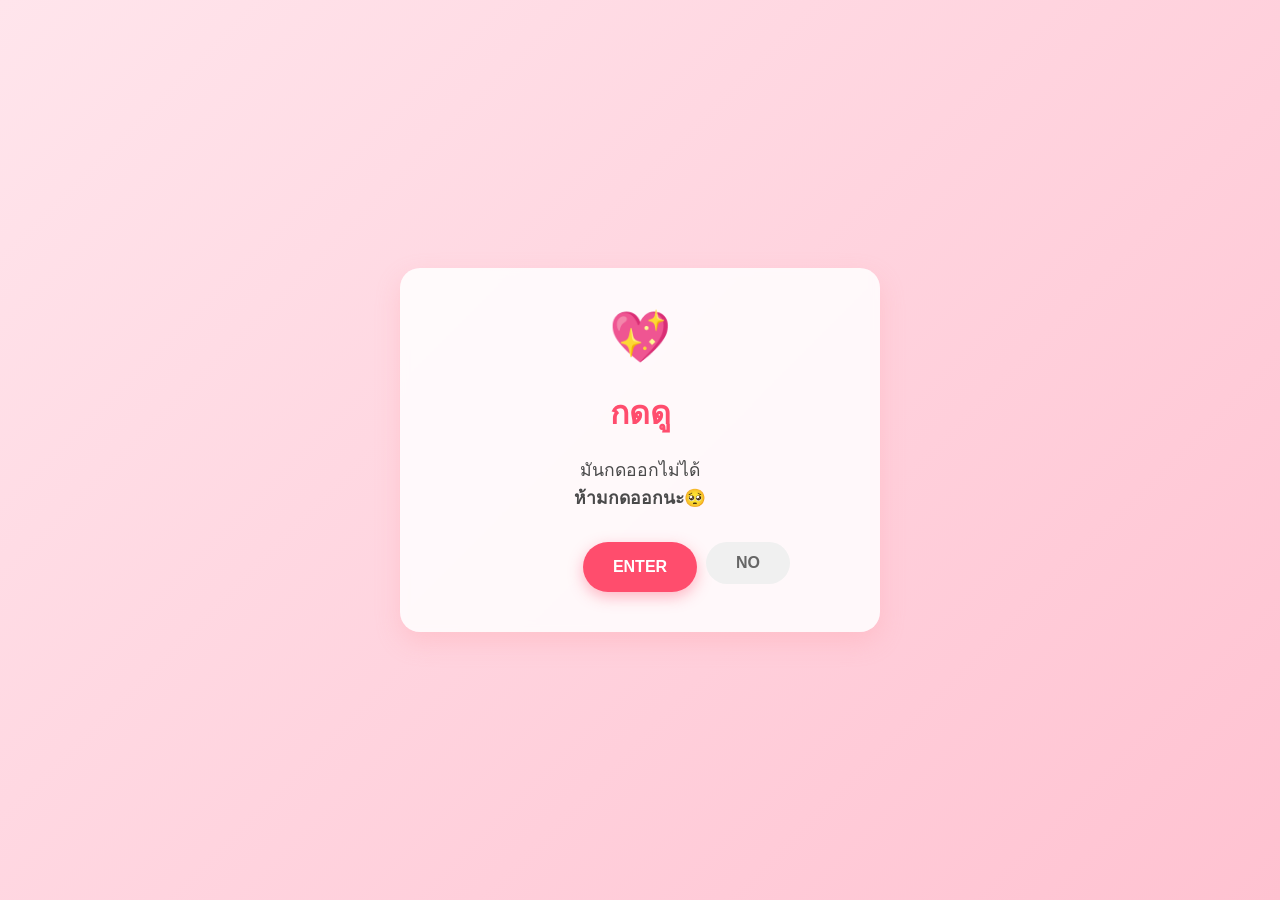
==== index.html @ c1c55401 "Add files via upload" ====
<!DOCTYPE html>
<html lang="th">
<head>
    <meta charset="UTF-8">
    <meta name="viewport" content="width=device-width, initial-scale=1.0">
    <title>มีอะไรจะบอกแหละ... 🤍</title>
    <style>
        body {
            font-family: 'Segoe UI', Tahoma, Geneva, Verdana, sans-serif;
            background: linear-gradient(135deg, #ffe5ec 0%, #ffc2d1 100%);
            height: 100vh;
            display: flex;
            justify-content: center;
            align-items: center;
            margin: 0;
            overflow: hidden;
        }

        .container {
            background-color: rgba(255, 255, 255, 0.85);
            padding: 40px;
            border-radius: 20px;
            box-shadow: 0 10px 25px rgba(255, 154, 162, 0.3);
            text-align: center;
            backdrop-filter: blur(5px);
            max-width: 400px;
            width: 90%;
            position: relative;
        }

        h1 {
            color: #ff4d6d;
            font-size: 2rem;
            margin-bottom: 10px;
        }

        p {
            color: #4a4a4a;
            font-size: 1.1rem;
            line-height: 1.6;
        }

        .heart {
            font-size: 50px;
            color: #ff4d6d;
            animation: heartbeat 1.2s infinite;
            margin-bottom: 20px;
        }

        @keyframes heartbeat {
            0% { transform: scale(1); }
            20% { transform: scale(1.1); }
            40% { transform: scale(1.05); }
            60% { transform: scale(1.15); }
            80% { transform: scale(1); }
            100% { transform: scale(1); }
        }

        .btn-group {
            display: flex;
            justify-content: center;
            gap: 20px;
            margin-top: 30px;
            height: 50px;
            position: relative;
        }

        button {
            padding: 12px 30px;
            font-size: 1rem;
            border: none;
            border-radius: 50px;
            cursor: pointer;
            transition: all 0.3s ease;
            font-weight: bold;
        }

        #yesBtn {
            background-color: #ff4d6d;
            color: white;
            box-shadow: 0 5px 15px rgba(255, 77, 109, 0.4);
        }

        #yesBtn:hover {
            background-color: #ff758f;
            transform: scale(1.05);
        }

        #noBtn {
            background-color: #f0f0f0;
            color: #666;
            position: absolute;
            right: 50px;
        }
    </style>
</head>
<body>

    <div class="container" id="mainContainer">
        <div class="heart">💖</div>
        <h1>กดดู</h1>
        <p>มันกดออกไม่ได้ <br><b>ห้ามกดออกนะ🥺</b></p>
        
        <div class="btn-group">
            <button id="yesBtn" onclick="goToLovePage()">ENTER</button>
            <button id="noBtn" onmouseover="moveButton()" onclick="moveButton()">NO</button>
        </div>
    </div>

    <script>
        function moveButton() {
            const noBtn = document.getElementById('noBtn');
            const container = document.getElementById('mainContainer');
            
            // คำนวณพื้นที่สูงสุดที่ปุ่มจะขยับได้ภายในกล่อง
            const maxWidth = container.clientWidth - noBtn.clientWidth - 40;
            const maxHeight = container.clientHeight - noBtn.clientHeight - 80;
            
            // สุ่มตำแหน่งใหม่
            const randomX = Math.floor(Math.random() * maxWidth) + 20;
            const randomY = Math.floor(Math.random() * maxHeight) + 20;
            
            noBtn.style.position = 'absolute';
            noBtn.style.left = randomX + 'px';
            noBtn.style.top = randomY + 'px';
        }

        // ฟังก์ชันสำหรับกดแล้วเด้งไปหน้า love animation.html
        function goToLovePage() {
            window.location.href = "love animation.html";
        }
    </script>
</body>
</html>
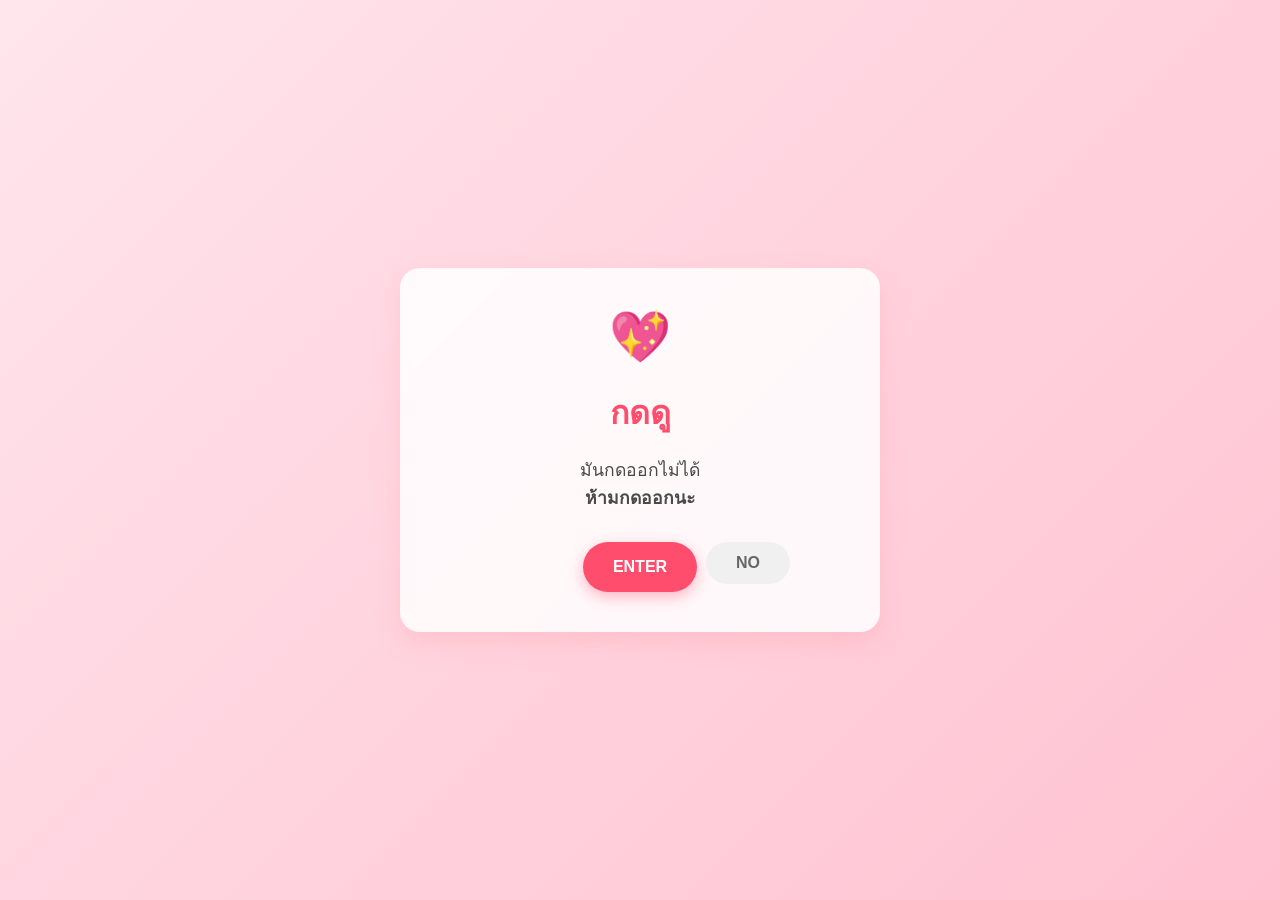
==== commit 9aeda26a: "Fix HTML encoding issues in index.html" ====
--- a/index.html
+++ b/index.html
@@ -99,7 +99,7 @@
     <div class="container" id="mainContainer">
         <div class="heart">💖</div>
         <h1>กดดู</h1>
-        <p>มันกดออกไม่ได้ <br><b>ห้ามกดออกนะ🥺</b></p>
+        <p>มันกดออกไม่ได้ <br><b>ห้ามกดออกนะ</b></p>
         
         <div class="btn-group">
             <button id="yesBtn" onclick="goToLovePage()">ENTER</button>
@@ -131,4 +131,4 @@
         }
     </script>
 </body>
-</html>+</html>
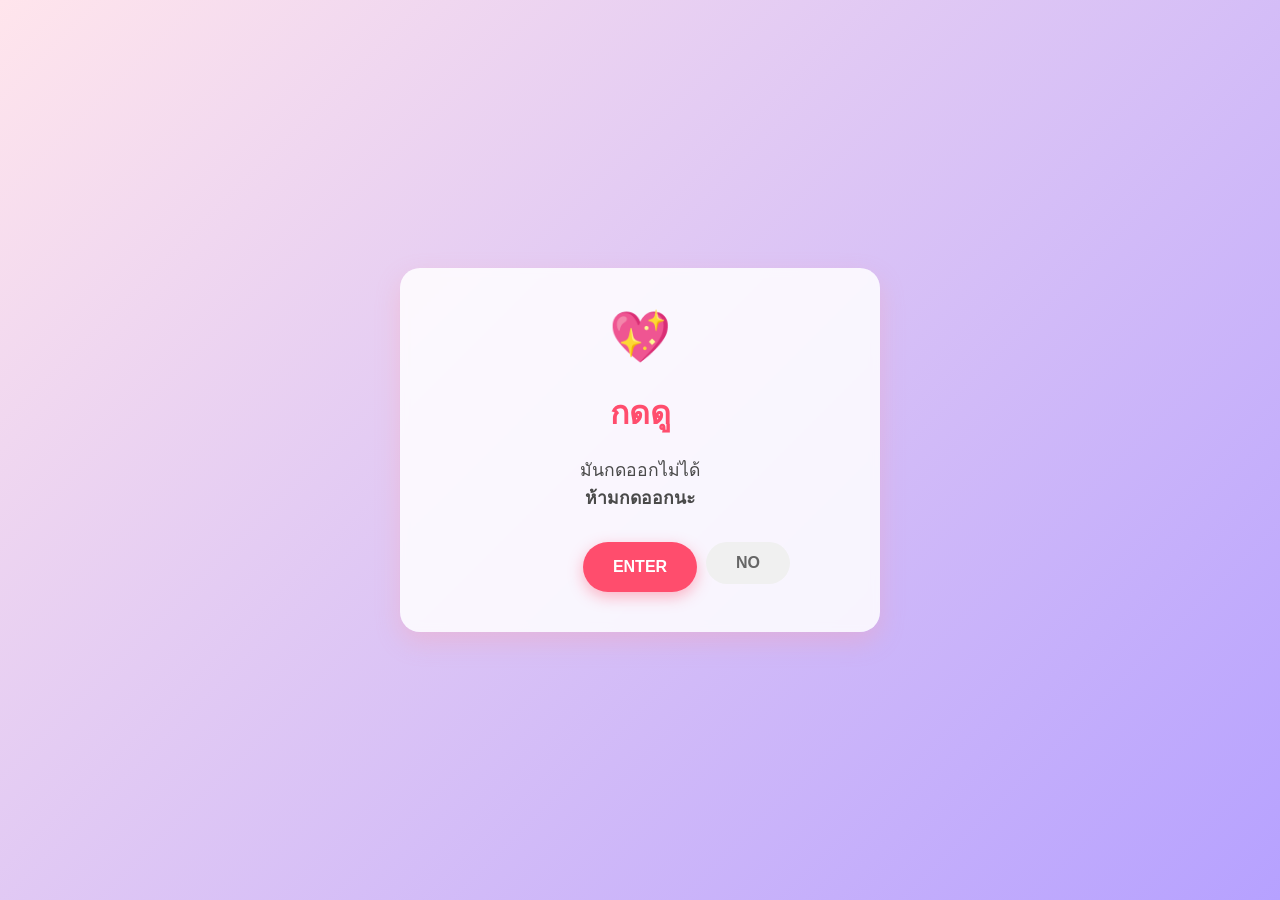
==== commit 83e0cb73: "Update index.html" ====
--- a/index.html
+++ b/index.html
@@ -3,11 +3,11 @@
 <head>
     <meta charset="UTF-8">
     <meta name="viewport" content="width=device-width, initial-scale=1.0">
-    <title>มีอะไรจะบอกแหละ... 🤍</title>
+    <title>EIEI</title>
     <style>
         body {
             font-family: 'Segoe UI', Tahoma, Geneva, Verdana, sans-serif;
-            background: linear-gradient(135deg, #ffe5ec 0%, #ffc2d1 100%);
+            background: linear-gradient(135deg, #ffe5ec 0%,#b6a1ff 100%);
             height: 100vh;
             display: flex;
             justify-content: center;
